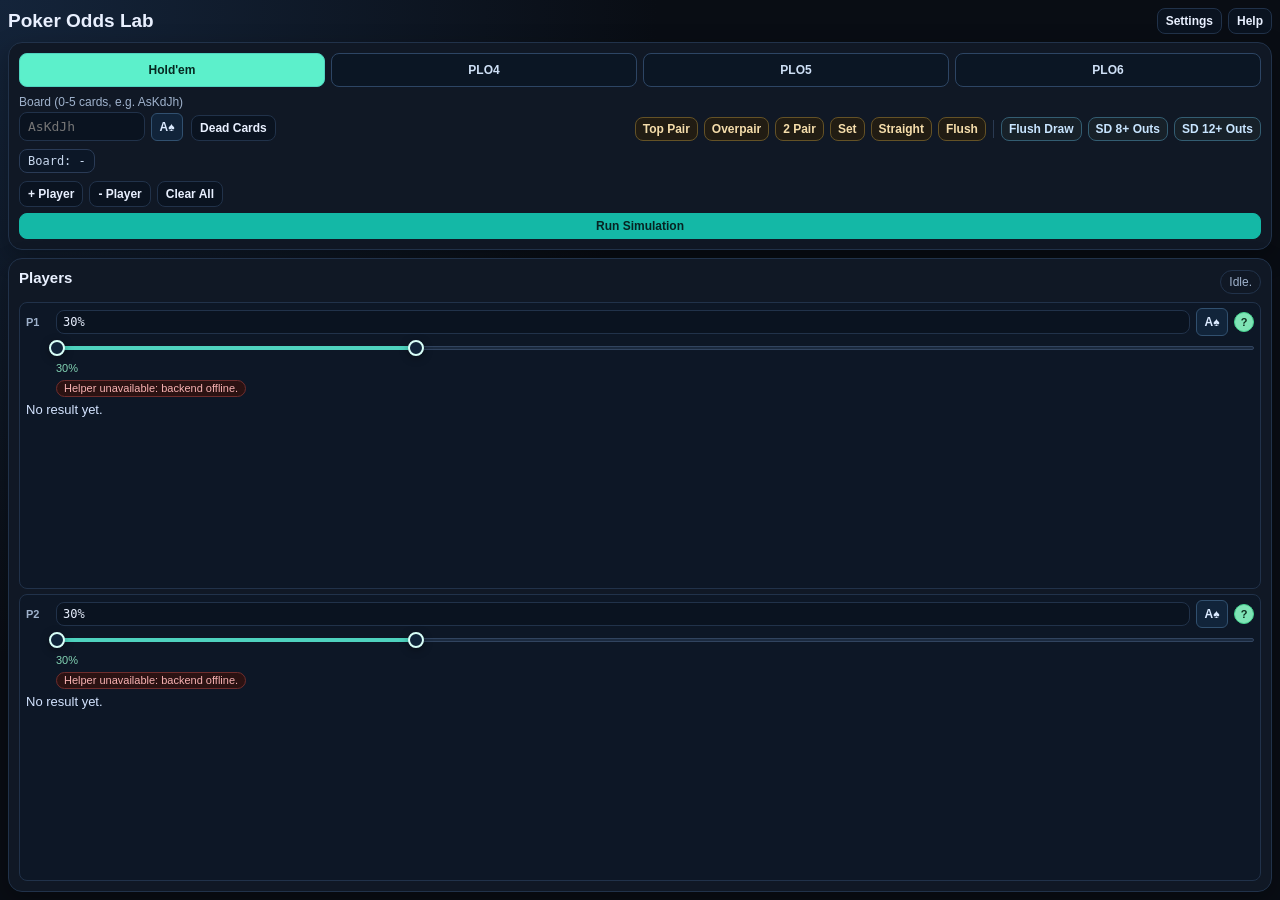
==== ios/PokerOddsLab/PokerOddsLab/WebApp/index.html @ 32243195 "Move helper and simulation logic to native Rust" ====
<!doctype html>
<html lang="en">
  <head>
    <meta charset="UTF-8" />
    <meta name="viewport" content="width=device-width, initial-scale=1.0, viewport-fit=cover" />
    <title>Poker Odds Lab</title>
    <link rel="stylesheet" href="./src/styles.css" />
  </head>
  <body>
    <div class="app-shell">
      <header class="topbar">
        <h1>Poker Odds Lab</h1>
        <div class="topbar-actions">
          <button id="settingsOpen" type="button" class="compact-btn">Settings</button>
          <button id="helpOpen" type="button" class="compact-btn">Help</button>
        </div>
      </header>

      <section class="panel controls">
        <div class="variant-strip" aria-label="Game variant">
          <select id="variant" class="native-control-hidden" aria-label="Game variant" tabindex="-1">
            <option value="holdem">Hold'em</option>
            <option value="plo4">PLO4</option>
            <option value="plo5">PLO5</option>
            <option value="plo6">PLO6</option>
          </select>
          <button type="button" class="variant-button" data-variant="holdem" aria-pressed="true">Hold'em</button>
          <button type="button" class="variant-button" data-variant="plo4" aria-pressed="false">PLO4</button>
          <button type="button" class="variant-button" data-variant="plo5" aria-pressed="false">PLO5</button>
          <button type="button" class="variant-button" data-variant="plo6" aria-pressed="false">PLO6</button>
        </div>

        <div class="control-row board-row">
          <label>
            Board (0-5 cards, e.g. AsKdJh)
            <span class="card-input-row">
              <input id="board" class="cards-short" type="text" maxlength="10" placeholder="AsKdJh" />
              <button id="boardCardKeyboard" class="card-keyboard-trigger" type="button" aria-label="Open board card keyboard">A♠</button>
            </span>
          </label>
          <button id="deadToggle" type="button" class="compact-btn">Dead Cards</button>
          <label id="deadWrap" class="hidden">
            Dead cards (optional)
            <span class="card-input-row">
              <input id="dead" class="cards-short" type="text" maxlength="10" />
              <button id="deadCardKeyboard" class="card-keyboard-trigger" type="button" aria-label="Open dead-card keyboard">A♠</button>
            </span>
          </label>
          <div class="spacer"></div>
          <div class="range-picks" id="rangePicks"></div>
        </div>
        <div class="cards-pretty-row">
          <div id="boardPretty" class="cards-pretty"></div>
        </div>

        <div class="action-row">
          <button id="addPlayer" type="button">+ Player</button>
          <button id="removePlayer" type="button">- Player</button>
          <button id="clearAll" type="button">Clear All</button>
          <button id="run" type="button" class="primary">Run Simulation</button>
        </div>
      </section>

      <div class="content-grid">
        <section class="panel" id="playersPanel">
          <div class="output-head">
            <h2>Players</h2>
            <div id="status" class="status-line" role="status" aria-live="polite">Idle.</div>
          </div>
          <div id="players"></div>
        </section>
      </div>

      <div id="cardKeyboard" class="card-keyboard hidden" role="dialog" aria-labelledby="cardKeyboardTitle">
        <div id="cardKeyboardPanel" class="card-keyboard-panel">
          <div class="card-keyboard-head">
            <div>
              <strong id="cardKeyboardTitle">Cards</strong>
              <span id="cardKeyboardTarget" class="card-keyboard-target"></span>
            </div>
            <button id="cardKeyboardClose" type="button">Close</button>
          </div>
          <div id="cardKeyboardSuits" class="card-keyboard-suits"></div>
          <div id="cardKeyboardRanks" class="card-keyboard-ranks"></div>
        </div>
      </div>

      <div id="settingsModal" class="help-modal hidden" role="dialog" aria-modal="true" aria-labelledby="settingsTitle">
        <div class="help-card settings-card">
          <div class="help-head">
            <h2 id="settingsTitle">Settings</h2>
            <button id="settingsClose" type="button">Close</button>
          </div>
          <div class="settings-grid">
            <label>
              Precision stop
              <select id="precision">
                <option value="ci30">CI95 +/-0.30% (faster)</option>
                <option value="ci20" selected>CI95 +/-0.20%</option>
                <option value="ci10">CI95 +/-0.10%</option>
                <option value="ci05">CI95 +/-0.05%</option>
              </select>
            </label>
            <label>
              Hand ordering
              <select id="orderingProfile">
                <option value="ours">Ours (equity vs random)</option>
                <option value="ppt6max">PPT 6-max (evolution)</option>
              </select>
            </label>
            <div class="settings-actions">
              <button id="exportSetup" type="button">Export Setup</button>
              <button id="importSetup" type="button">Import Setup</button>
              <input id="importFile" type="file" accept=".json,application/json" hidden />
            </div>
          </div>
        </div>
      </div>

      <div id="helpModal" class="help-modal hidden" role="dialog" aria-modal="true" aria-labelledby="helpTitle">
        <div class="help-card">
          <div class="help-head">
            <h2 id="helpTitle">Help & Range Guide</h2>
            <button id="helpClose" type="button">Close</button>
          </div>
          <div class="help-body">
            <p class="help-intro">
              Poker Odds Lab estimates equity for Hold'em, PLO4, PLO5, and PLO6. A setup has a game variant, optional board/dead cards, and 2 to 6 player ranges.
              It is a strategy calculator only; it does not offer real-money gaming, wagering, contests, or prizes. Start with simple ranges like <code>AA</code>, <code>AKs</code>, or <code>30%</code>, then add filters when needed.
            </p>

            <div class="help-grid">
              <div>
                <h3>1) Quick Start</h3>
                <ul>
                  <li>Choose <strong>Variant</strong>. Omaha ranges automatically use the selected hand size.</li>
                  <li>Enter the <strong>Board</strong> if known: <code>AsKdJh</code>. Leave it empty for preflop.</li>
                  <li>Each player starts as <code>30%</code>. Edit a player range or use the quick-pick buttons.</li>
                  <li>Click <strong>Run Simulation</strong>. Results show equity, win, tie, loss, and matching combos.</li>
                </ul>
              </div>
              <div>
                <h3>2) Main Controls</h3>
                <ul>
                  <li><strong>Settings</strong> opens precision, hand ordering, import, and export controls.</li>
                  <li><strong>Precision stop</strong> controls speed vs accuracy. Smaller CI95 targets run longer.</li>
                  <li><strong>Hand ordering</strong> controls what <code>15%</code> or <code>30%-50%</code> means.</li>
                  <li><strong>Dead Cards</strong> removes known unavailable cards from the deck.</li>
                  <li><strong>Clear All</strong> resets board, dead cards, ranges, and results.</li>
                </ul>
              </div>
            </div>

            <h3>3) Player Range Tools</h3>
            <ul>
              <li>The slider under each range changes the percentile window. Example: top 30% is <code>30%</code>; hands after the best 10% through 35% are <code>10%-35%</code>.</li>
              <li>Quick-pick buttons insert board-dependent tags like <code>@tp</code>, <code>@fd</code>, and <code>@sd8</code> into the focused player.</li>
              <li>The <strong>A♠</strong> button opens the card keyboard for exact board, dead, or player cards.</li>
              <li>Typing <code>@</code>, <code>$</code>, or a percent token opens autocomplete for common tags and macros.</li>
              <li>The <strong>?</strong> button beside a player explains used <code>@tag</code> filters. On flop+ boards it also copies the matching combo list when available.</li>
            </ul>

            <h3>4) Exact Cards and Card Text</h3>
            <ul>
              <li>Use rank then suit: <code>As</code>, <code>Kd</code>, <code>Th</code>. Suits are <code>s h d c</code>.</li>
              <li>Board accepts 0 to 5 exact cards: <code>AsKdJh</code>, <code>2s3s8sTd</code>.</li>
              <li>Dead cards accept exact cards only: <code>AhKs</code>.</li>
              <li>A player can be an exact hand: Hold'em <code>AsKs</code>, PLO4 <code>AsKsQhJh</code>, PLO5/PLO6 with 5 or 6 cards.</li>
            </ul>

            <h3>5) Range Logic</h3>
            <ul>
              <li><code>,</code> = union (OR): <code>JJ,AK</code></li>
              <li><code>:</code> = intersection (AND): <code>AK:xx</code></li>
              <li><code>!</code> = exclusion (NOT): <code>AA!AAA</code></li>
              <li>Parentheses group expressions: <code>(AA,AK):xxyy</code></li>
              <li><code>*</code> means any hand. Empty ranges are normalized back to the default <code>30%</code>.</li>
            </ul>

            <h3>6) Basic Ranges</h3>
            <ul>
              <li>Hold'em pairs and broadways: <code>AA</code>, <code>JJ</code>, <code>AK</code>, <code>AQ</code></li>
              <li>Hold'em suited/offsuit shortcuts: <code>AKs</code> or <code>AK$s</code>, <code>ATo</code> or <code>AT$o</code></li>
              <li>Omaha rank structures: <code>AA</code>, <code>AA$ds</code>, <code>AA$ss</code>, <code>*$np</code>, <code>TT-77</code></li>
              <li>Percentiles: <code>15%</code> for the top 15%, <code>30%-50%</code> for that slice only.</li>
              <li>Mixed: <code>AA:xxyy, JJ!JJJ, KK</code></li>
            </ul>

            <h3>7) Rank, Suit, and Pattern Syntax</h3>
            <ul>
              <li>Fixed suits use card suits: <code>AsKs</code>, <code>AcKc</code>.</li>
              <li>Suit variables match suits by relationship: <code>xx</code> suited, <code>xy</code> offsuit, <code>xxyy</code> double-suited style.</li>
              <li>Rank variables repeat ranks: <code>RR</code> means a pair. Most users should prefer macros like <code>$np</code>, <code>$op</code>, and <code>$tp</code> for rank-structure filters.</li>
              <li>Rank spans: <code>KQJT-T987</code>, <code>AAJT-AA87</code></li>
              <li>Bracket lists: <code>[A-Q][J-T]23</code>, <code>[2,4,6,8,T][3,5,7,9]</code></li>
              <li>Plus/minus progression: <code>T8+</code>, <code>664-</code>, <code>J[T-]</code></li>
            </ul>

            <h3>8) Macros</h3>
            <ul>
              <li>Hold'em: <code>$s</code> suited, <code>$o</code> offsuit</li>
              <li>Omaha: <code>$ds</code>, <code>$ss</code>, <code>$np</code>, <code>$op</code>, <code>$tp</code>, <code>$nt</code></li>
              <li>Rank groups: <code>$B $M $Z $L $N $F $R $W</code></li>
              <li>Rundown helpers: <code>$0g $1g $2g</code></li>
            </ul>

            <h3>9) Weighting</h3>
            <ul>
              <li><code>AA-KK@100,QQ@50</code> means QQ appears half as often as AA/KK.</li>
              <li>Weights are 0 to 100 and apply to the atom they follow.</li>
            </ul>

            <h3>10) Percentile Profile</h3>
            <ul>
              <li><code>%</code> ranges use the selected <strong>Hand ordering</strong> profile.</li>
              <li><strong>Ours</strong> = equity-vs-random combo ordering.</li>
              <li><strong>PPT 6-max</strong> = ProPokerTools-style 6-max evolution ordering, available for PLO4/PLO5.</li>
              <li>When a profile is unavailable for a variant, the selector is disabled or normalized to a supported profile.</li>
            </ul>

            <h3>11) Board-Dependent Tags</h3>
            <ul>
              <li>Tags need a flop or later board to describe made hands and draws accurately.</li>
              <li><code>@tp</code> top-pair core structures (with any side cards)</li>
              <li><code>@overpair</code> hold'em only pocket overpair vs board</li>
              <li><code>@2p</code> two-pair core structures (with any side cards)</li>
              <li><code>@set</code> set/trips core structures (with any side cards)</li>
              <li><code>@s</code> straight core structures (with any side cards)</li>
              <li><code>@f</code> flush core structures (with any side cards)</li>
              <li><code>@fd</code> flush-draw core structures (with any side cards)</li>
              <li><code>@sd</code> straight-draw shortcut structures with 1+ outs</li>
              <li><code>@sd4</code> straight-draw shortcut structures with 4+ outs</li>
              <li><code>@sd8</code> straight-draw shortcut structures with 8+ outs</li>
              <li><code>@sd12</code> straight-draw shortcut structures with 12+ outs</li>
              <li><code>+</code> on ready hands includes stronger made hands: <code>@2p+</code>, <code>@set+</code>, <code>@s+</code>, <code>@f+</code>, <code>@tp+</code>, <code>@overpair+</code></li>
              <li><code>+</code> is not valid on draw tags (<code>@fd</code>, <code>@sd*</code>)</li>
              <li>Legacy aliases still accepted: <code>@straight</code> = <code>@s</code>, <code>@flush</code> = <code>@f</code>, <code>@tpplus</code> = <code>@tp+</code>, <code>@sd13</code> = <code>@sd12</code></li>
            </ul>

            <h3>12) Bombpot Odds</h3>
            <ul>
              <li><strong>Bombpot</strong> is available for PLO4 and PLO5.</li>
              <li>It uses P1 as the hero range filter; opponents are always 100% random.</li>
              <li>The result table compares made-hand and draw categories by player count.</li>
              <li>The same board, dead cards, precision, and hand ordering controls apply.</li>
            </ul>

            <h3>13) Save, Import, and Export</h3>
            <ul>
              <li>The current setup is saved in this browser automatically.</li>
              <li><strong>Export Setup</strong> in Settings downloads a JSON file with the current setup and latest result.</li>
              <li><strong>Import Setup</strong> in Settings loads a previously exported JSON setup.</li>
            </ul>

            <h3>14) Practical Examples</h3>
            <ul>
              <li>Top premium hands only: <code>AA,KK,QQ,AKs</code></li>
              <li>Top 20% but only double-suited PLO hands: <code>20%:$ds</code></li>
              <li>Exclude trip aces from aces: <code>AA!AAA</code></li>
              <li>Suited ace-king with a flush draw on the current board: <code>AsKs:@fd</code></li>
              <li>Good rundown slice: <code>AKQJ-9876$ss:20%</code></li>
              <li>Draw-heavy flop range: <code>(@fd,@sd8):30%</code></li>
              <li>Percentile window with extra filters: <code>5%-30%:(AA,$ds,@fd)</code></li>
            </ul>

            <h3>15) Rules and Limits</h3>
            <ul>
              <li>Player count is 2 to 6.</li>
              <li>Hold'em evaluation can use any legal 5-card combination from hole cards plus board.</li>
              <li>Omaha always uses exactly 2 hole cards and exactly 3 board cards.</li>
              <li>Exact cards cannot overlap across board, dead cards, or exact player hands.</li>
              <li>The Rust backend must be running for simulations and helper previews.</li>
            </ul>
          </div>
        </div>
      </div>

      <div id="bombpotModal" class="help-modal hidden" role="dialog" aria-modal="true" aria-labelledby="bombpotTitle">
        <div class="help-card bombpot-card">
          <div class="help-head">
            <h2 id="bombpotTitle">Bombpot Odds</h2>
            <button id="bombpotClose" type="button">Close</button>
          </div>
          <div class="bombpot-meta-wrap">
            <div id="bombpotStatus" class="small">Idle.</div>
            <div id="bombpotProgressWrap" class="bombpot-progress hidden" aria-hidden="true">
              <div id="bombpotProgressBar" class="bombpot-progress-fill"></div>
            </div>
            <div id="bombpotMeta" class="small"></div>
          </div>
          <div id="bombpotResult" class="table-wrap bombpot-result-wrap"></div>
        </div>
      </div>
    </div>

    <script type="module" src="./src/app.js"></script>
  </body>
</html>
---- ios/PokerOddsLab/PokerOddsLab/WebApp/src/styles.css ----
:root {
  --bg: #090d14;
  --panel: #101825;
  --text: #e9f0ff;
  --muted: #9fb2cc;
  --border: #21324a;
  --accent: #14b8a6;
  --accent-2: #f59e0b;
  --safe-top: env(safe-area-inset-top, 0px);
  --safe-right: env(safe-area-inset-right, 0px);
  --safe-bottom: env(safe-area-inset-bottom, 0px);
  --safe-left: env(safe-area-inset-left, 0px);
}

html {
  height: 100%;
  -webkit-text-size-adjust: 100%;
  text-size-adjust: 100%;
  overflow-x: hidden;
  width: 100%;
}

* { box-sizing: border-box; }
body {
  margin: 0;
  width: 100%;
  max-width: 100%;
  height: 100vh;
  height: 100dvh;
  overflow: hidden;
  font-family: "IBM Plex Sans", "Segoe UI", sans-serif;
  color: var(--text);
  background: radial-gradient(circle at 0% 0%, #14243a, #090d14 42%);
  max-width: 100%;
}

.app-shell {
  width: 100%;
  max-width: 1320px;
  height: 100%;
  margin: 0 auto;
  padding:
    calc(8px + var(--safe-top))
    calc(8px + var(--safe-right))
    calc(8px + var(--safe-bottom))
    calc(8px + var(--safe-left));
  display: grid;
  grid-template-rows: auto auto minmax(0, 1fr);
  gap: 8px;
  overflow: hidden;
  position: relative;
  min-width: 0;
}

.topbar {
  display: flex;
  justify-content: space-between;
  align-items: center;
  gap: 8px;
  min-width: 0;
}

.topbar h1 {
  margin: 0;
  font-size: 19px;
  line-height: 1.1;
  white-space: nowrap;
}
.topbar p { margin: 2px 0 0; color: var(--muted); font-size: 12px; }

.topbar-actions {
  display: flex;
  gap: 6px;
  justify-content: flex-end;
  min-width: 0;
}

.panel {
  background: var(--panel);
  border: 1px solid var(--border);
  border-radius: 14px;
  padding: 10px;
  box-shadow: 0 8px 24px rgba(0, 0, 0, 0.28);
  min-height: 0;
  min-width: 0;
  max-width: 100%;
  overflow: hidden;
}

.hidden {
  display: none !important;
}

h2 { margin: 0 0 8px; font-size: 15px; }

.content-grid {
  min-height: 0;
  display: grid;
  grid-template-columns: minmax(0, 1fr);
  grid-template-rows: minmax(0, 1fr);
  gap: 8px;
}

.controls {
  display: grid;
  gap: 8px;
  min-width: 0;
}

.control-row {
  display: flex;
  gap: 8px;
  align-items: end;
  flex-wrap: wrap;
  min-width: 0;
  max-width: 100%;
}

.compact-btn {
  padding: 5px 8px;
  font-size: 12px;
}

#deadToggle.is-active {
  border-color: #38bdf8;
  color: #e8f6ff;
  background: #123147;
}

label {
  display: grid;
  gap: 3px;
  font-size: 12px;
  color: var(--muted);
  min-width: 0;
  max-width: 100%;
}

input, select, button, textarea {
  font: inherit;
  border-radius: 8px;
  border: 1px solid var(--border);
  padding: 6px 8px;
  font-size: 13px;
  color: var(--text);
  background: #0a1320;
  -webkit-tap-highlight-color: transparent;
}

input, select { min-width: 130px; }

.native-control-hidden {
  position: absolute;
  width: 1px;
  height: 1px;
  min-width: 0;
  padding: 0;
  margin: -1px;
  border: 0;
  opacity: 0;
  pointer-events: none;
}

.variant-strip {
  display: grid;
  grid-template-columns: repeat(4, minmax(0, 1fr));
  gap: 6px;
  min-width: 0;
}

.variant-button {
  min-width: 0;
  min-height: 34px;
  padding: 5px 7px;
  border-color: #2d4564;
  color: #cfe0f6;
  background: #0b1624;
  font-size: 12px;
  white-space: nowrap;
}

.variant-button.is-active,
.variant-button[aria-pressed="true"] {
  border-color: #4fd3bf;
  color: #062720;
  background: #5cf0cb;
}

.grow { flex: 1; }
.grow input { width: 100%; }
.spacer { flex: 1; }
.cards-short {
  width: 110px;
  min-width: 110px;
  font-family: "IBM Plex Mono", "Consolas", monospace;
}

.cards-pretty-row {
  display: flex;
  gap: 10px;
  flex-wrap: wrap;
}

.cards-pretty {
  font-size: 12px;
  color: #c8d8ee;
  font-family: "IBM Plex Mono", "Consolas", monospace;
  border: 1px solid #2a3b56;
  background: #0c1727;
  border-radius: 8px;
  padding: 4px 8px;
}

.suit-symbol {
  font-weight: 700;
}

.suit-heart {
  color: #ff5b6e;
}

.suit-club {
  color: #3ccd73;
}

.suit-spade {
  color: #0b0b0b;
  text-shadow: 0 0 1px rgba(235, 244, 255, 0.65);
}

.suit-diamond {
  color: #5ca8ff;
}

button {
  cursor: pointer;
  font-weight: 600;
  touch-action: manipulation;
}

button.primary {
  background: var(--accent);
  border-color: var(--accent);
  color: #072322;
}

.action-row {
  display: flex;
  gap: 6px;
  flex-wrap: wrap;
}

.action-row button {
  padding: 5px 8px;
  font-size: 12px;
}

.action-row #run {
  flex: 1 0 100%;
}

#players {
  display: grid;
  gap: 5px;
  overflow: auto;
  overflow-x: hidden;
  min-height: 0;
  flex: 1 1 auto;
  -webkit-overflow-scrolling: touch;
  max-width: 100%;
}

.player-row {
  border: 1px solid var(--border);
  border-radius: 8px;
  padding: 5px 6px;
  background: #0d1726;
  position: relative;
  min-width: 0;
  max-width: 100%;
}

.player-main {
  display: flex;
  margin-bottom: 3px;
  gap: 6px;
  align-items: center;
  min-width: 0;
  max-width: 100%;
}

.player-tag {
  flex: 0 0 24px;
  color: var(--muted);
  font-size: 11px;
  font-weight: 700;
}

.player-range-input {
  flex: 1 1 0;
  width: auto;
  min-width: 0;
  font-family: "IBM Plex Mono", "Consolas", monospace;
  font-size: 12px;
  padding: 4px 6px;
}

.card-input-row {
  display: flex;
  gap: 6px;
  align-items: center;
  min-width: 0;
  max-width: 100%;
}

.card-input-row input {
  flex: 1 1 auto;
  min-width: 0;
}

.card-keyboard-trigger {
  width: 32px;
  min-width: 32px;
  height: 28px;
  min-height: 28px;
  padding: 0;
  border-radius: 6px;
  font-size: 12px;
  line-height: 1;
  border-color: #31506f;
  color: #dbeaff;
  background: #11243a;
}

.card-keyboard-trigger[aria-expanded="true"] {
  border-color: #4fd3bf;
  box-shadow: inset 0 0 0 1px rgba(79, 211, 191, 0.55);
}

.tag-hint {
  width: 20px;
  flex: 0 0 20px;
  height: 20px;
  padding: 0;
  border-radius: 999px;
  font-size: 11px;
  font-weight: 700;
  border-color: #2c496c;
  color: #cfe2ff;
  background: #102238;
}

.tag-hint.is-empty {
  opacity: 0.45;
}

.tag-hint.is-valid {
  border-color: #44d48f;
  color: #0e2e1f;
  background: #7fe4b6;
}

.tag-hint.is-error {
  border-color: #e08989;
  color: #3a0f14;
  background: #f8b3b3;
}

.tag-hint-popover {
  position: absolute;
  right: 8px;
  top: 32px;
  z-index: 5;
  width: min(420px, calc(100% - 16px));
  white-space: pre-wrap;
  font-size: 12px;
  line-height: 1.35;
  color: #d8e7ff;
  background: #0c1b2e;
  border: 1px solid #2f4b6e;
  border-radius: 8px;
  padding: 8px 10px;
  box-shadow: 0 8px 24px rgba(0, 0, 0, 0.35);
}

.player-output {
  font-size: 13px;
  color: #d4e4ff;
  display: flex;
  gap: 8px;
  flex-wrap: wrap;
  line-height: 1.35;
}

.result-chip {
  display: inline-flex;
  align-items: center;
  gap: 4px;
  border: 1px solid var(--border);
  border-radius: 999px;
  padding: 2px 8px;
  white-space: nowrap;
  max-width: 100%;
  overflow: hidden;
  text-overflow: ellipsis;
}

.result-chip strong {
  font-size: 11px;
  letter-spacing: 0.02em;
}

.chip-win {
  color: #0f2b20;
  background: #7ce7b4;
  border-color: #69d5a3;
}

.chip-tie {
  color: #0d2940;
  background: #8fd3ff;
  border-color: #76c2f4;
}

.chip-loss {
  color: #3f1416;
  background: #f6a6ab;
  border-color: #e89198;
}

.chip-combos {
  color: #f0e3c0;
  background: #2a2415;
  border-color: #685632;
}

.chip-eq.eq-high {
  color: #062720;
  background: #5cf0cb;
  border-color: #45d9b4;
  font-weight: 700;
}

.chip-eq.eq-mid {
  color: #0f2942;
  background: #90c2ff;
  border-color: #73acee;
}

.chip-eq.eq-low {
  color: #3f1416;
  background: #f3a4ab;
  border-color: #e18e95;
}

.player-live-note {
  font-size: 11px;
  line-height: 1.2;
  margin: 0 0 4px 30px;
  display: flex;
  flex-wrap: wrap;
  gap: 4px;
  overflow: hidden;
}

.live-chip {
  display: inline-block;
  border: 1px solid #2a3f5f;
  border-radius: 999px;
  padding: 1px 7px;
  white-space: nowrap;
  max-width: 100%;
  text-overflow: ellipsis;
  overflow: hidden;
}

.live-primary {
  color: #c8ddff;
  background: #11243b;
  border-color: #234b7f;
}

.live-focus {
  color: #0f2a18;
  background: #7df4b2;
  border-color: #7df4b2;
  font-weight: 700;
}

.live-tag {
  color: #e9d4a0;
  background: #2a220e;
  border-color: #5b4720;
}

.live-warn,
.live-error {
  color: #f7b2b2;
  background: #2b1212;
  border-color: #6e2d2d;
}

.player-classes {
  width: 100%;
  white-space: nowrap;
  overflow: hidden;
  text-overflow: ellipsis;
}

.player-validation {
  margin: 0 0 4px 30px;
  font-size: 11px;
  line-height: 1.25;
  color: #83d4b4;
  min-height: 14px;
  white-space: pre-wrap;
}

.player-validation.is-error {
  color: #ffb2b2;
}

.player-validation.is-ok {
  color: #83d4b4;
}

.player-validation.is-loading {
  color: #9cb7db;
}

.range-window-slider {
  margin: 0 0 5px 30px;
  height: 18px;
  display: flex;
  align-items: center;
  touch-action: none;
}

.range-window-track {
  position: relative;
  width: 100%;
  height: 4px;
  border-radius: 999px;
  background: #1b2a3f;
  border: 1px solid #31445f;
}

.range-window-fill {
  position: absolute;
  top: -1px;
  bottom: -1px;
  border-radius: 999px;
  background: #4fd3bf;
}

.range-window-thumb {
  position: absolute;
  top: 50%;
  width: 16px;
  height: 16px;
  min-width: 16px;
  padding: 0;
  border-radius: 999px;
  border: 2px solid #d8fff8;
  background: #10243a;
  transform: translate(-50%, -50%);
  box-shadow: 0 2px 8px rgba(0, 0, 0, 0.35);
}

.range-window-thumb:focus-visible {
  outline: 2px solid #8fd3ff;
  outline-offset: 2px;
}

.range-autocomplete {
  position: absolute;
  left: 36px;
  right: 60px;
  top: 31px;
  z-index: 9;
  display: grid;
  gap: 2px;
  padding: 4px;
  border: 1px solid #325079;
  border-radius: 8px;
  background: #0f1f32;
  box-shadow: 0 8px 24px rgba(0, 0, 0, 0.35);
}

.range-autocomplete.hidden {
  display: none;
}

.range-autocomplete-item {
  display: flex;
  justify-content: space-between;
  align-items: baseline;
  gap: 10px;
  width: 100%;
  padding: 5px 7px;
  border-radius: 6px;
  border: 1px solid transparent;
  background: transparent;
  color: #d4e4ff;
  text-align: left;
  cursor: pointer;
}

.range-autocomplete-item.is-active,
.range-autocomplete-item:hover {
  background: #183254;
  border-color: #3f6699;
}

.auto-token {
  font-family: "IBM Plex Mono", "Consolas", monospace;
  color: #e9f1ff;
  font-size: 12px;
}

.auto-desc {
  color: #9cb7db;
  font-size: 11px;
}

pre {
  margin: 0;
  white-space: pre-wrap;
  font-family: "IBM Plex Mono", "Consolas", monospace;
}

.range-picks {
  display: flex;
  gap: 6px;
  flex-wrap: wrap;
  max-height: 96px;
  overflow: hidden;
  align-items: center;
  min-width: 0;
  max-width: 100%;
}

.board-row {
  align-items: end;
}

.board-row .range-picks {
  margin-left: auto;
  max-width: 58%;
  justify-content: flex-end;
}

.range-pick-sep {
  width: 1px;
  height: 18px;
  background: #2a3a52;
  margin: 0 1px;
}

.range-picks button {
  background: #1e1f24;
  border-color: #434f66;
  color: #d6e0f3;
  padding: 4px 7px;
  font-size: 12px;
}

.range-picks button.pick-ready {
  background: #211c13;
  border-color: #645226;
  color: #f5ddab;
}

.range-picks button.pick-draw {
  background: #172129;
  border-color: #335d72;
  color: #c8e5ff;
}

.range-picks button.pick-macro {
  background: #1a1f2b;
  border-color: #3f4d68;
  color: #d8dff2;
}

.range-picks button.is-active {
  border-color: #4fd3bf;
  box-shadow: inset 0 0 0 1px rgba(79, 211, 191, 0.6);
}

.table-wrap {
  overflow: hidden;
  max-height: calc(100% - 28px);
}

table {
  width: 100%;
  border-collapse: collapse;
  table-layout: fixed;
}

th, td {
  border-bottom: 1px solid var(--border);
  padding: 5px 6px;
  text-align: left;
  font-size: 12px;
  white-space: nowrap;
  overflow: hidden;
  text-overflow: ellipsis;
}

th { color: var(--muted); font-weight: 700; }

.small {
  font-size: 11px;
  color: var(--muted);
}

.output-head {
  display: flex;
  justify-content: space-between;
  align-items: center;
  gap: 12px;
  margin-bottom: 8px;
}

.status-line {
  font-size: 12px;
  color: var(--muted);
  border: 1px solid var(--border);
  border-radius: 999px;
  padding: 4px 8px;
  max-width: 70%;
  white-space: nowrap;
  overflow: hidden;
  text-overflow: ellipsis;
  text-align: right;
}

#playersPanel {
  display: flex;
  flex-direction: column;
}

.bombpot-card {
  width: min(980px, 100%);
}

.bombpot-meta-wrap {
  display: grid;
  gap: 4px;
  margin-bottom: 8px;
}

.bombpot-progress {
  position: relative;
  width: 100%;
  height: 8px;
  border-radius: 999px;
  border: 1px solid var(--border);
  background: #0a1320;
  overflow: hidden;
}

.bombpot-progress.hidden {
  display: none;
}

.bombpot-progress-fill {
  height: 100%;
  width: 0%;
  background: linear-gradient(90deg, #36c7ff 0%, #7cf57b 100%);
  transition: width 0.22s ease;
}

.bombpot-result-wrap {
  border: 1px solid var(--border);
  border-radius: 8px;
  background: #0d1726;
  max-height: min(64vh, 560px);
  overflow: auto;
}

.bombpot-result-wrap table {
  min-width: 620px;
}

.bombpot-result-wrap th,
.bombpot-result-wrap td {
  font-size: 11px;
}

.bombpot-result-wrap th:first-child,
.bombpot-result-wrap td:first-child {
  position: sticky;
  left: 0;
  background: #0d1726;
  z-index: 1;
}

.bombpot-result-wrap th:first-child {
  z-index: 2;
}

.help-modal {
  position: fixed;
  inset: 0;
  padding:
    calc(8px + var(--safe-top))
    calc(8px + var(--safe-right))
    calc(8px + var(--safe-bottom))
    calc(8px + var(--safe-left));
  background: rgba(3, 8, 16, 0.78);
  display: flex;
  align-items: center;
  justify-content: center;
  z-index: 30;
}

.help-modal.hidden { display: none; }

.help-card {
  width: min(1080px, 100%);
  max-height: 100%;
  overflow: auto;
  background: #0d1726;
  border: 1px solid var(--border);
  border-radius: 12px;
  padding: 12px;
  -webkit-overflow-scrolling: touch;
}

.settings-card {
  width: min(460px, 100%);
}

.settings-grid {
  display: grid;
  gap: 10px;
}

.settings-grid select {
  width: 100%;
}

.settings-actions {
  display: grid;
  grid-template-columns: repeat(2, minmax(0, 1fr));
  gap: 8px;
  padding-top: 2px;
}

.help-head {
  display: flex;
  align-items: center;
  justify-content: space-between;
  gap: 10px;
  margin-bottom: 8px;
}

.help-body p {
  margin: 0;
  line-height: 1.45;
  font-size: 13px;
  color: var(--muted);
}

.help-body p + p {
  margin-top: 8px;
}

.help-intro {
  padding: 10px;
  border: 1px solid rgba(110, 151, 198, 0.35);
  border-radius: 8px;
  background: rgba(37, 65, 99, 0.22);
}

.help-grid {
  display: grid;
  grid-template-columns: repeat(2, minmax(0, 1fr));
  gap: 12px 22px;
}

.help-body h3 {
  margin: 14px 0 6px;
  font-size: 14px;
  color: #d7e6ff;
}

.help-body ul {
  margin: 0;
  padding-left: 18px;
  color: var(--muted);
  font-size: 13px;
  line-height: 1.45;
}

.help-body li + li {
  margin-top: 5px;
}

@media (max-width: 760px) {
  .help-grid {
    grid-template-columns: 1fr;
    gap: 0;
  }
}

.card-keyboard {
  position: fixed;
  inset: 0;
  z-index: 20;
  pointer-events: none;
}

.card-keyboard.hidden {
  display: none;
}

.card-keyboard-panel {
  position: absolute;
  width: 286px;
  display: grid;
  gap: 8px;
  padding: 10px;
  border: 1px solid #335579;
  border-radius: 8px;
  background: #0c1b2e;
  box-shadow: 0 12px 32px rgba(0, 0, 0, 0.38);
  pointer-events: auto;
}

.card-keyboard-head {
  display: flex;
  align-items: center;
  justify-content: space-between;
  gap: 10px;
}

.card-keyboard-head strong {
  font-size: 12px;
  color: #e5f1ff;
}

.card-keyboard-target {
  color: var(--muted);
  font-size: 11px;
}

.card-keyboard-head button {
  min-height: 24px;
  padding: 3px 8px;
  font-size: 11px;
}

.card-keyboard-suits,
.card-keyboard-ranks {
  display: grid;
  gap: 5px;
}

.card-keyboard-suits {
  grid-template-columns: repeat(4, 1fr);
}

.card-keyboard-ranks {
  grid-template-columns: repeat(7, 1fr);
}

.card-keyboard-suit,
.card-keyboard-rank {
  min-width: 0;
  min-height: 30px;
  padding: 0;
  border-radius: 6px;
  font-size: 13px;
  background: #12263d;
  border-color: #2e4c70;
  color: #d9eaff;
}

.card-keyboard-suit.suit-key-s,
.card-keyboard-rank.suit-key-s {
  color: #f3f5f7;
  background: #050607;
  border-color: #4a4f57;
}

.card-keyboard-suit.suit-key-h,
.card-keyboard-rank.suit-key-h {
  color: #ffd7dd;
  background: #35161c;
  border-color: #8e3847;
}

.card-keyboard-suit.suit-key-d,
.card-keyboard-rank.suit-key-d {
  color: #e7f7ff;
  background: #0646a8;
  border-color: #4aa3ff;
}

.card-keyboard-suit.suit-key-c,
.card-keyboard-rank.suit-key-c {
  color: #d8f9e5;
  background: #102b1d;
  border-color: #3a8d5c;
}

.card-keyboard-suit.is-active {
  box-shadow: inset 0 0 0 2px currentColor;
  font-weight: 700;
}

.card-keyboard-rank:disabled {
  opacity: 0.28;
  cursor: not-allowed;
}

@media (max-width: 960px) {
  html,
  body {
    max-width: 100vw;
    overflow-x: clip;
  }
  .topbar {
    flex-direction: row;
    gap: 8px;
  }
  .topbar h1 { font-size: 17px; }
  .topbar-actions {
    margin-left: auto;
  }
  .content-grid { grid-template-columns: 1fr; }
  .control-row {
    width: 100%;
    max-width: 100%;
    min-width: 0;
    display: grid;
    grid-template-columns: minmax(0, 1fr);
    align-items: stretch;
  }
  .control-row > * {
    min-width: 0;
    max-width: 100%;
  }
  label { width: 100%; }
  .spacer { display: none; }
  input, select, textarea {
    width: 100%;
    min-width: 0;
    font-size: 16px;
    min-height: 44px;
  }
  .player-range-input {
    font-size: 16px;
    min-height: 44px;
    line-height: 1.25;
  }
  button {
    font-size: 15px;
    min-height: 44px;
  }
  .topbar .compact-btn {
    min-height: 34px;
    padding: 5px 8px;
    font-size: 12px;
  }
  .variant-strip {
    grid-template-columns: repeat(4, minmax(0, 1fr));
    gap: 5px;
  }
  .variant-button {
    min-height: 36px;
    padding: 5px 4px;
    font-size: 12px;
  }
  .settings-actions {
    grid-template-columns: 1fr;
  }
  .card-keyboard-trigger {
    width: 44px;
    min-width: 44px;
    height: 44px;
    min-height: 44px;
    font-size: 14px;
  }
  .card-keyboard {
    pointer-events: auto;
    background: rgba(0, 0, 0, 0.38);
  }
  .card-keyboard-panel {
    left: 0 !important;
    right: 0;
    top: auto !important;
    bottom: 0;
    width: 100%;
    padding:
      12px
      calc(12px + var(--safe-right))
      calc(12px + var(--safe-bottom))
      calc(12px + var(--safe-left));
    border-right: 0;
    border-left: 0;
    border-bottom: 0;
    border-radius: 12px 12px 0 0;
  }
  .card-keyboard-ranks {
    grid-template-columns: repeat(7, minmax(0, 1fr));
  }
  .card-keyboard-suit,
  .card-keyboard-rank {
    min-height: 44px;
    font-size: 16px;
  }
  .range-autocomplete {
    left: 6px;
    right: 6px;
    top: 52px;
  }
  .player-validation {
    margin-left: 0;
  }
  .player-row,
  .player-main,
  .card-input-row {
    width: 100%;
    max-width: 100%;
    min-width: 0;
  }
  .player-main {
    gap: 4px;
  }
  .player-tag {
    flex-basis: 20px;
  }
  .player-main .card-keyboard-trigger {
    flex: 0 0 38px;
    width: 38px;
    min-width: 38px;
  }
  .player-main .tag-hint {
    flex: 0 0 34px;
    width: 34px;
    min-width: 34px;
    height: 44px;
  }
  .cards-short { width: 100%; min-width: 0; }
  .cards-pretty-row {
    display: grid;
    grid-template-columns: 1fr;
  }
  .cards-pretty {
    font-size: 14px;
    min-height: 40px;
    display: flex;
    align-items: center;
  }
  .action-row {
    display: grid;
    grid-template-columns: repeat(3, minmax(0, 1fr));
    gap: 6px;
  }
  .action-row button {
    width: 100%;
    min-width: 0;
    white-space: normal;
  }
  #run { grid-column: 1 / -1; }
  .range-picks {
    width: 100%;
    min-width: 0;
    max-height: none;
    flex-wrap: nowrap;
    overflow-x: scroll;
    overflow-y: hidden;
    padding-bottom: 2px;
    -webkit-overflow-scrolling: touch;
    scrollbar-width: none;
  }
  .range-picks::-webkit-scrollbar { display: none; }
  .board-row .range-picks {
    margin-left: 0;
    max-width: 100%;
    justify-content: flex-start;
  }
  .range-picks button { flex: 0 0 auto; }
  .range-pick-sep { flex: 0 0 1px; }
  .range-window-slider {
    margin-left: 0;
  }
  .output-head {
    flex-direction: column;
    align-items: flex-start;
    gap: 8px;
  }
  .status-line { max-width: 100%; }
  body {
    overflow-x: clip;
    overflow-y: auto;
    height: auto;
    min-height: 100vh;
    min-height: 100dvh;
  }
  .app-shell {
    width: 100%;
    max-width: 100vw;
    height: auto;
    min-height: 100%;
    overflow-x: clip;
    overflow-y: visible;
  }
  .panel {
    overflow-x: clip;
    overflow-y: auto;
    -webkit-overflow-scrolling: touch;
  }
}

@supports (-webkit-touch-callout: none) {
  body {
    min-height: -webkit-fill-available;
  }
  .app-shell {
    min-height: -webkit-fill-available;
  }
}
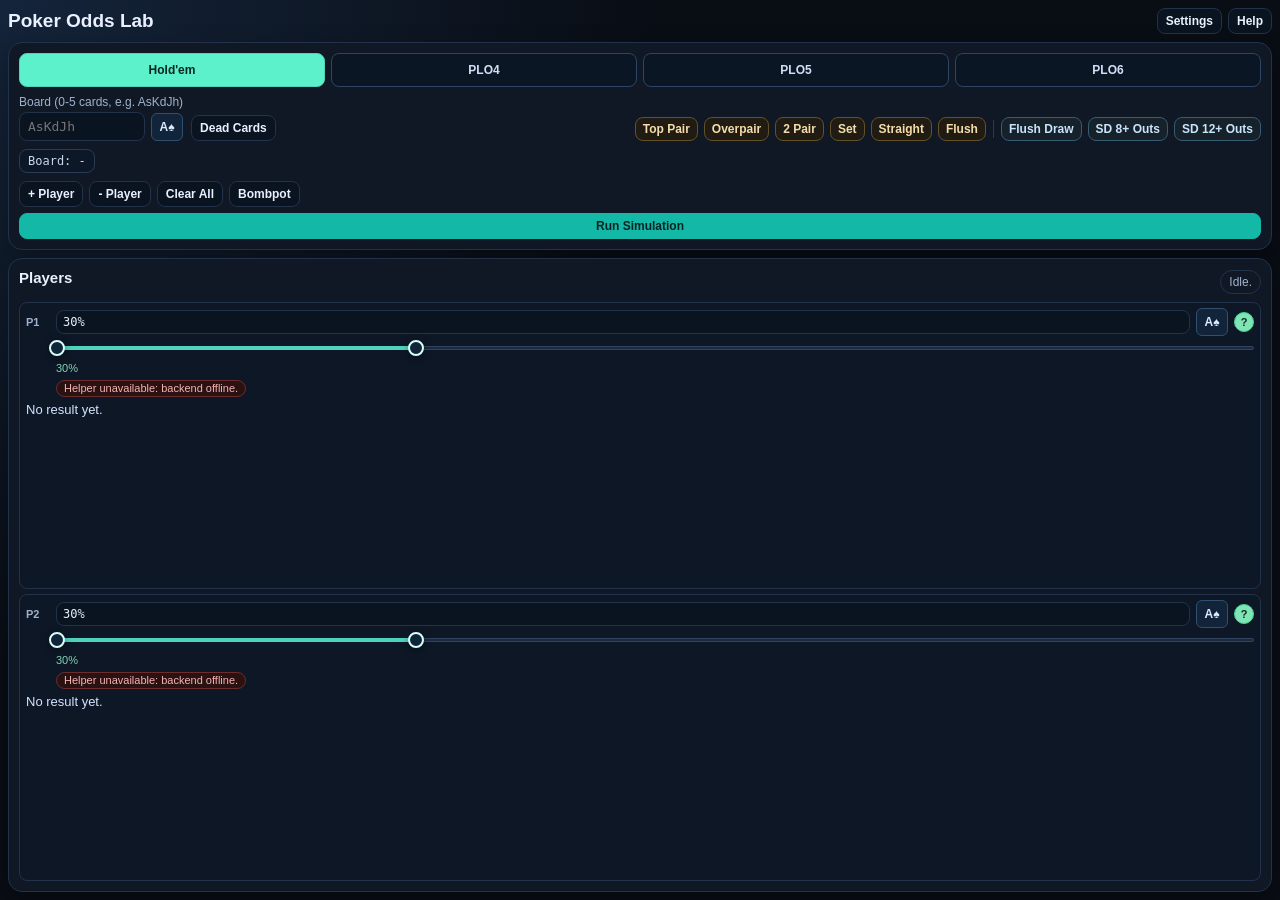
==== commit a522ee2e: "Refactor backend config and share live-info helpers" ====
--- a/ios/PokerOddsLab/PokerOddsLab/WebApp/index.html
+++ b/ios/PokerOddsLab/PokerOddsLab/WebApp/index.html
@@ -57,6 +57,7 @@
           <button id="addPlayer" type="button">+ Player</button>
           <button id="removePlayer" type="button">- Player</button>
           <button id="clearAll" type="button">Clear All</button>
+          <button id="bombpotRun" type="button">Bombpot</button>
           <button id="run" type="button" class="primary">Run Simulation</button>
         </div>
       </section>
